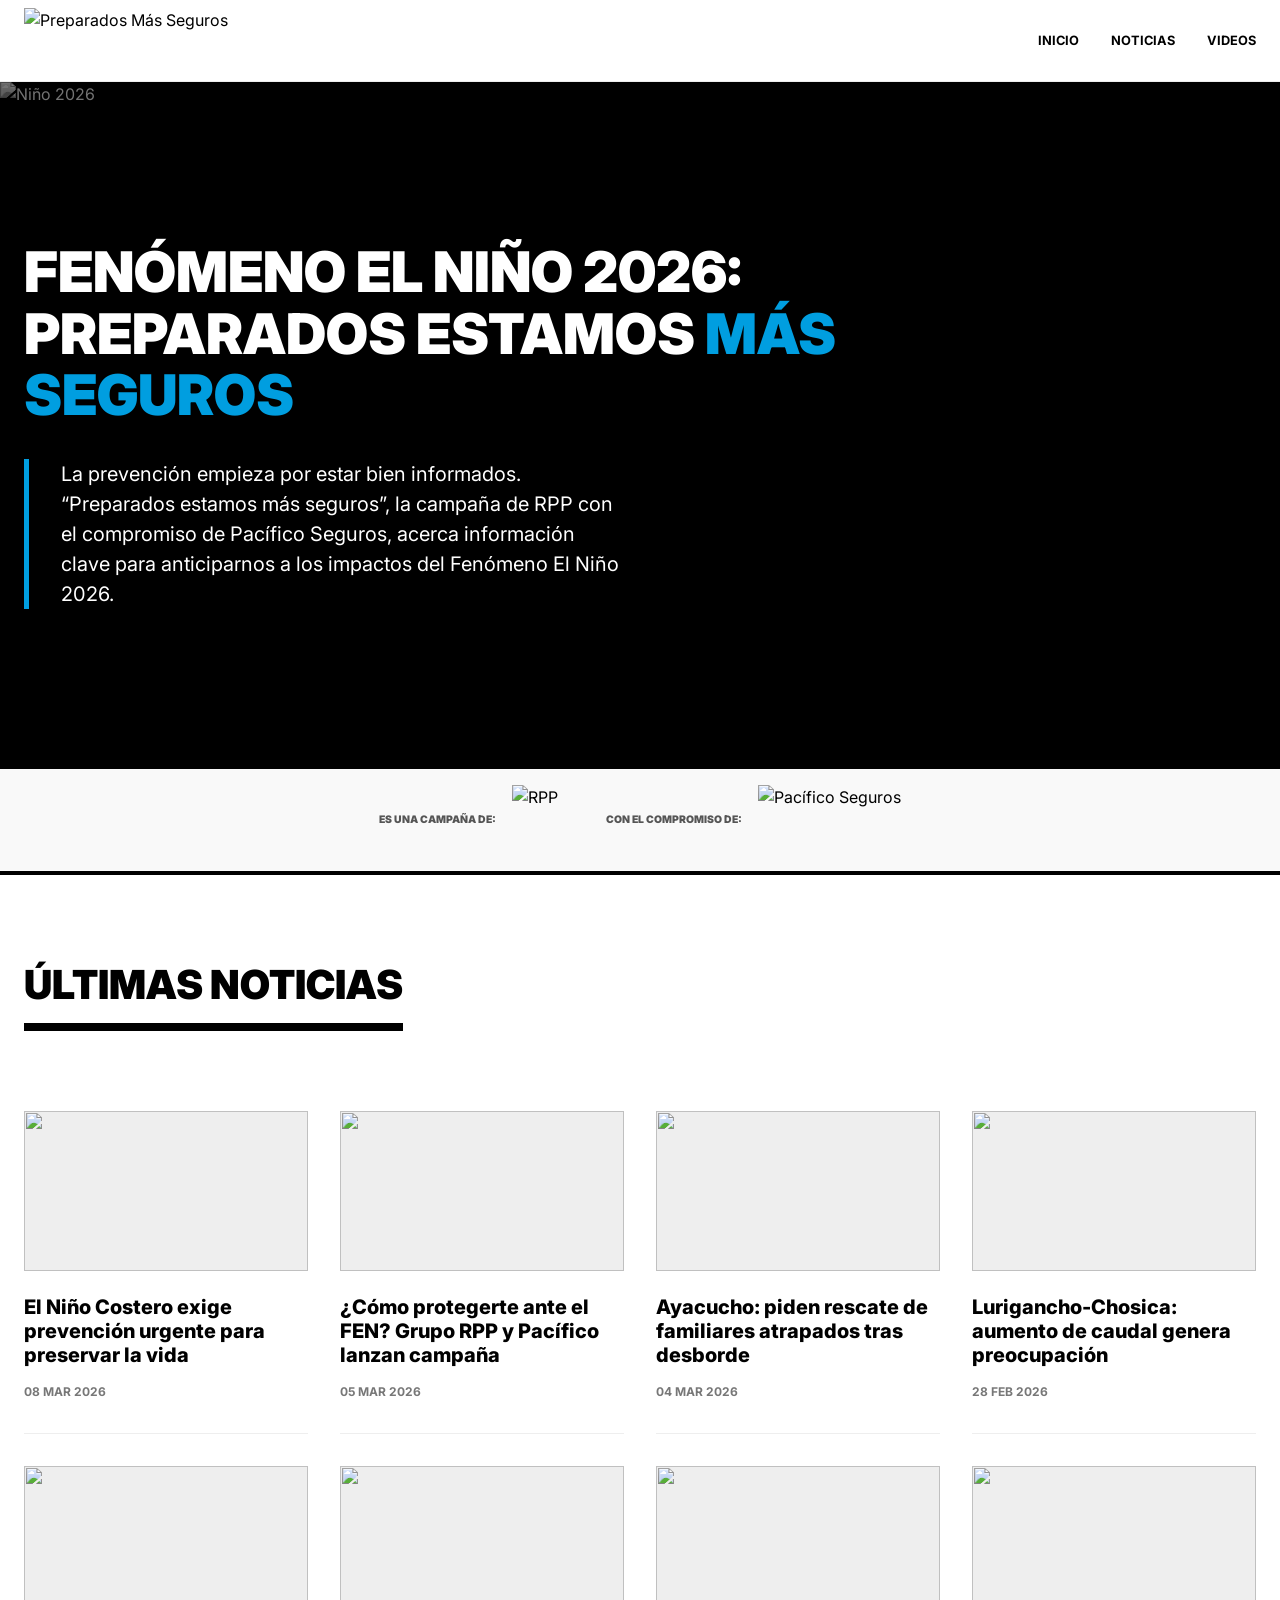
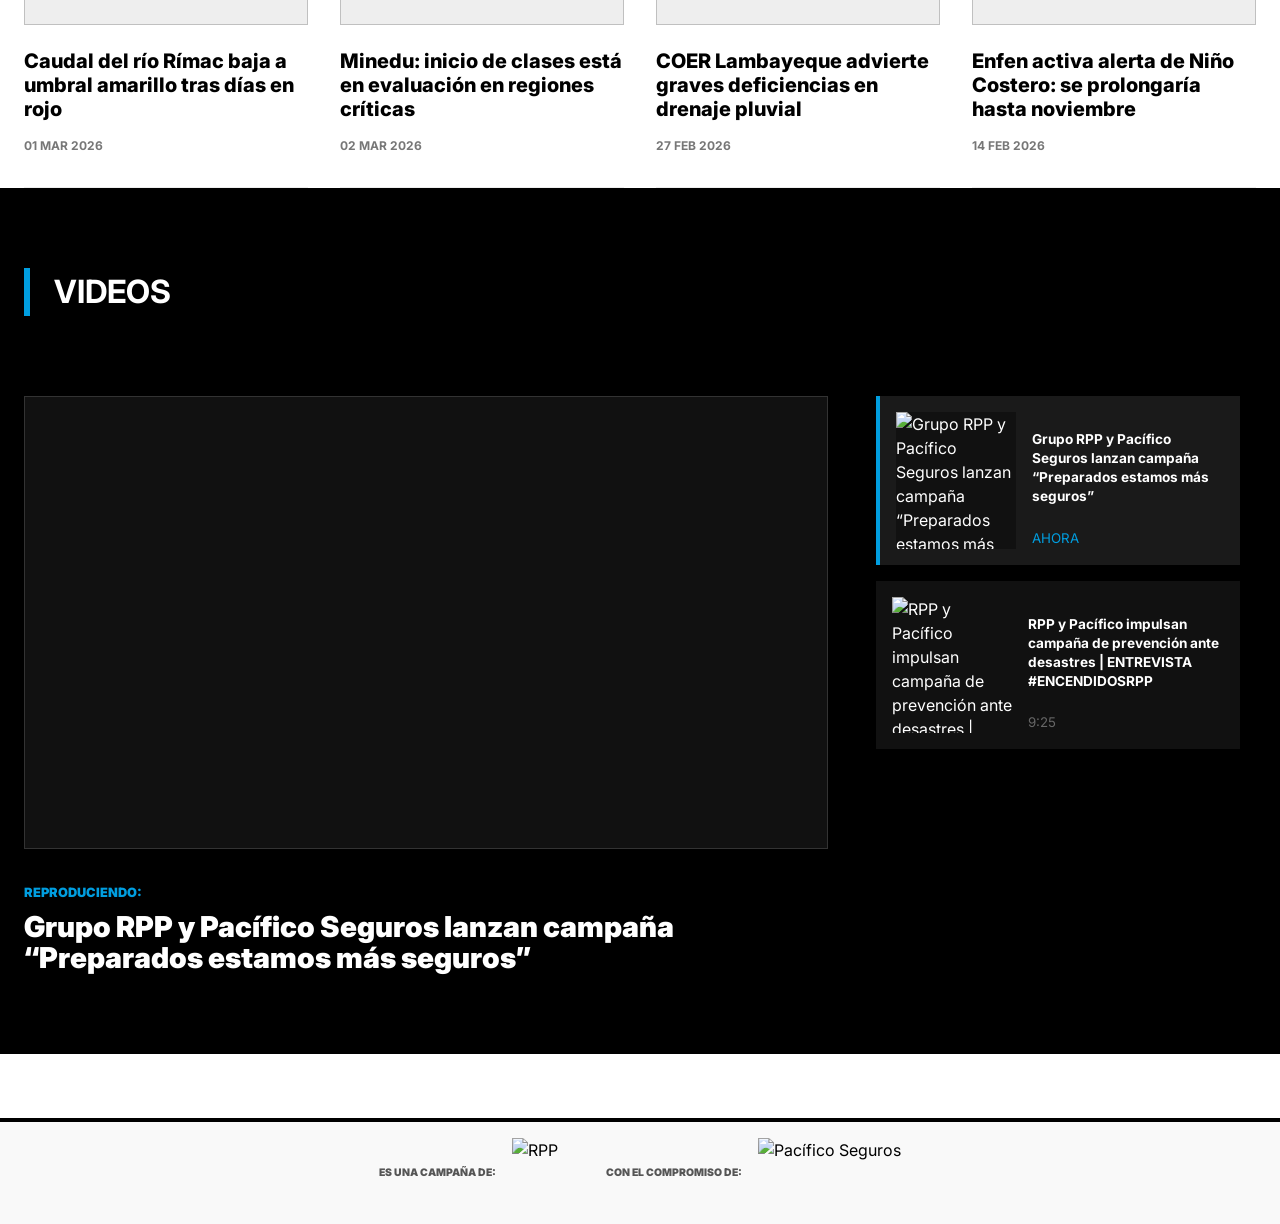
==== opcion2/index.html @ ba084ed6 "Opcion2" ====
<!DOCTYPE html>
<html lang="es">

<head>
    <meta charset="UTF-8">
    <meta name="viewport" content="width=device-width, initial-scale=1.0, user-scalable=no">
    <meta http-equiv="X-UA-Compatible" content="IE=edge">
    <title>Fenómeno El Niño: más informados, más seguros</title>
    <meta name="description"
        content="Campaña de RPP con el compromiso de Pacífico, que tiene como objetivo crear una cadena de información que nos permita a todos estar preparados y prevenidos ante las consecuencias que este evento climático generará." />
    <meta name="keywords" content="Fenómeno El Niño" />
    <meta name="news_keywords" content="Fenómeno El Niño" />
    <meta name="revisit-after" content="1 day" />
    <link rel="dns-prefetch" href="//www.facebook.com/" />
    <link rel="dns-prefetch" href="//pixel.facebook.com/" />
    <link rel="dns-prefetch" href="//www.google-analytics.com/" />
    <link rel="dns-prefetch" href="//static.criteo.net/" />
    <link rel="dns-prefetch" href="//s.rpp-noticias.io/" />
    <link rel="dns-prefetch" href="//gum.criteo.com/" />
    <link rel="dns-prefetch" href="//www.google.com/" />
    <link rel="dns-prefetch" href="//cm.g.doubleclick.net/" />
    <link rel="dns-prefetch" href="//gstatic.com/" />
    <link rel="preconnect" href="//www.google-analytics.com/">

    <meta property="og:title" itemprop="headline" content="Fenómeno El Niño: más informados, más seguros" />
    <meta property="og:description" itemprop="description"
        content="Campaña de RPP con el compromiso de Pacífico, que tiene como objetivo crear una cadena de información que nos permita a todos estar preparados y prevenidos ante las consecuencias que este evento climático generará." />
    <meta property="og:image" itemprop="image"
        content="https://f.rpp-noticias.io/2026/03/23/preparados-logo2_1851116.svg" />
    <meta property="og:url" itemprop="url" content="https://rpp.pe/fenomenoelnino" />

    <!-- Twitter Card -->
    <meta name="twitter:card" content="summary_large_image" />
    <meta name="twitter:site" content="@RPPNoticias" />
    <meta name="twitter:creator" content="@RPPNoticias" />
    <meta name="twitter:domain" content="rpp.pe" />
    <meta name="twitter:title" content="Fenómeno El Niño: más informados, más seguros" />
    <meta name="twitter:description"
        content="Campaña de RPP con el compromiso de Pacífico, que tiene como objetivo crear una cadena de información que nos permita a todos estar preparados y prevenidos ante las consecuencias que este evento climático generará." />
    <meta name="twitter:image" content="https://f.rpp-noticias.io/2026/03/23/preparados-logo2_1851116.svg" />
    <meta property="twitter:account_id" content="3068660363" />

    <!-- fin Twitter Card --> <!-- fin Dublin Core -->
    <meta name="googlebot" content="index,follow" />
    <!-- <meta name="robots" content="max-image-preview:large"> -->
    <meta name="robots" content="index follow">
    <meta name="author" content="GrupoRPP">
    <meta http-equiv="Content-Language" name="language" content="es" />
    <meta name="distribution" content="Global" />
    <meta property="fb:app_id" content="185239485185" />
    <meta property="fb:admins" content="100009067124936" />
    <meta name="lang" content="es" itemprop="inLanguage" />
    <!-- Pinned Site -->
    <!-- Canonical -->
    <link rel="canonical" href="https://rpp.pe/fenomenoelnino" />
    <!--link href="https://fonts.googleapis.com/css?family=Lato:400,700|Roboto+Condensed:400,700|Roboto:400,700|Ubuntu:400,700&display=swap" rel="stylesheet"-->
    <script async src='https://www.googletagservices.com/tag/js/gpt.js'></script>
    <script>
        var googletag = googletag || {};
        googletag.cmd = googletag.cmd || [];
        googletag.slots = [];
        var adUnits = [];
        googletag.cmd.push(function () {
            googletag.pubads().addEventListener('slotRenderEnded', function (e) {
                if (!e.isEmpty) document.getElementById(e.slot.getSlotElementId()).classList.add('show');
            });
            googletag.pubads().setTargeting('category', 'rpp,fenomeno-el-nino'.split(','));
            googletag.pubads().enableAsyncRendering();
            googletag.pubads().collapseEmptyDivs();
            googletag.enableServices();
        });
        var nom_ads = 'Rpp2_Tag_';
    </script>
    <script type='text/javascript'>

        var charseccion = 'Covers';
        var charautor = 'rpp';
    </script>
    <!-- Google Tag Manager -->
    <script>(function (w, d, s, l, i) { w[l] = w[l] || []; w[l].push({ 'gtm.start': new Date().getTime(), event: 'gtm.js' }); var f = d.getElementsByTagName(s)[0], j = d.createElement(s), dl = l != 'dataLayer' ? '&l=' + l : ''; j.async = true; j.src = 'https://www.googletagmanager.com/gtm.js?id=' + i + dl; f.parentNode.insertBefore(j, f); })(window, document, 'script', 'dataLayer', 'GTM-5S77JQ3');</script>
    <!-- End Google Tag Manager -->

    <script>
        window.dataLayer = window.dataLayer || [];
        dataLayer.push({
            'event': 'analyticsPage',
            'Tema': 'rpp',
        });
    </script>

    <script type='text/javascript'>
        (function () {
            var _sf_async_config = window._sf_async_config = (window._sf_async_config || {});
            _sf_async_config.uid = 61908;
            _sf_async_config.domain = 'rpp.pe';
            _sf_async_config.useCanonical = true;
            _sf_async_config.useCanonicalDomain = true;
            _sf_async_config.sections = charseccion;
            _sf_async_config.authors = charautor;
            _sf_async_config.flickerControl = false;
            _sf_async_config.topStorageDomain = 'rpp.pe';
            _sf_async_config.articleBlockSelector = 'article,div.col-detail';
        })();
    </script>
    <script src="//static.chartbeat.com/js/chartbeat_mab.js" defer></script>

    <script>
        var swSpa = {
            originStl: document.head.querySelectorAll("link[rel='stylesheet'], style"),
            beforemount: [],
            aftermount: []
        };
    </script>

    <link rel="preconnect" href="https://fonts.googleapis.com">
    <link rel="preconnect" href="https://fonts.gstatic.com" crossorigin>
    <link href="https://fonts.googleapis.com/css2?family=Inter:wght@400;700;900&display=swap" rel="stylesheet">
    <link rel="stylesheet" href="./style.css">
</head>

<body>

    <!-- Header -->
    <header class="c-header">
        <div class="o-container c-header__inner">
            <div class="c-brand-logo">
                <img src="https://f.rpp-noticias.io/2026/03/27/logo-seguros_1852292.svg" alt="Preparados Más Seguros"
                    class="c-brand-logo__icon">
            </div>
            <nav class="c-nav">
                <a href="#inicio" class="c-nav__link">Inicio</a>
                <a href="#noticias" class="c-nav__link">Noticias</a>
                <a href="#videos" class="c-nav__link">Videos</a>
            </nav>
        </div>
    </header>

    <main>
        <!-- Hero -->
        <section id="inicio" class="c-hero">
            <img src="https://f.rpp-noticias.io/2026/03/23/foto-landing-banner_1851107.png" class="c-hero__bg"
                alt="Niño 2026">
            <div class="o-container">
                <div class="c-hero__content">
                    <h1 class="c-hero__title">FENÓMENO EL NIÑO 2026: <br>PREPARADOS ESTAMOS <span
                            class="u-text-blue">MÁS SEGUROS</span></h1>
                    <p class="c-hero__desc">
                        La prevención empieza por estar bien informados. “Preparados estamos más seguros”, la campaña de
                        RPP con el compromiso de Pacífico Seguros, acerca información clave para anticiparnos a los
                        impactos del Fenómeno El Niño 2026.
                    </p>
                </div>
            </div>
        </section>

        <section class="c-sponsor-bar">
            <div class="o-container c-sponsor-bar__inner">
                <div class="c-sponsor-item">
                    <span class="c-sponsor-label">ES UNA CAMPAÑA DE:</span>
                    <a rel="nofollow" target="_blank" href="https://rpp.pe">
                        <img src="https://f.rpp-noticias.io/2023/12/04/rpp104x104-992937-1010621-15229-1500595-1500815-1501717_1509874.png"
                            alt="RPP" class="c-sponsor-logo">
                    </a>
                </div>
                <div class="c-sponsor-item">
                    <span class="c-sponsor-label">CON EL COMPROMISO DE:</span>
                    <a rel="nofollow" target="_blank" href="https://www.pacifico.com.pe/">
                        <img src="https://f.rpp-noticias.io/2026/03/25/pacifico-seguros-v2_1851767.svg"
                            alt="Pacífico Seguros" class="c-sponsor-logo">
                    </a>
                </div>
            </div>
        </section>

        <!-- News Grid -->
        <section id="noticias" class="o-container u-mt-large">
            <h2 class="c-section-title u-mb-large">Últimas Noticias</h2>

            <div class="o-grid o-grid--news">
                <!-- Card 1 -->
                <article class="c-card">
                    <div class="c-card__img-container">
                        <a href="https://rpp.pe/campanas/publirreportaje/el-nino-costero-exige-prevencion-urgente-para-preservar-la-vida-noticia-1681799">
                            <img src="https://e.rpp-noticias.io/normal/2026/03/26/574157_1851978.webp"
                                class="c-card__img">
                        </a>
                    </div>
                    <h3 class="c-card__title">
                        <a href="#">El Niño Costero exige prevención urgente para preservar la vida</a>
                    </h3>
                    <span class="c-card__date">08 Mar 2026</span>
                </article>

                <!-- Card 2 -->
                <article class="c-card">
                    <div class="c-card__img-container">
                        <a href="https://rpp.pe/campanas/publirreportaje/como-protegerte-ante-el-fen-grupo-rpp-y-pacifico-lanzan-campana-noticia-1681799">
                            <img src="https://e.rpp-noticias.io/normal/2026/03/25/583858_1851562.webp" class="c-card__img">
                        </a>
                    </div>
                    <h3 class="c-card__title">
                        <a href="https://rpp.pe/campanas/publirreportaje/como-protegerte-ante-el-fen-grupo-rpp-y-pacifico-lanzan-campana-noticia-1681799">¿Cómo protegerte ante el FEN? Grupo RPP y Pacífico lanzan campaña</a>
                    </h3>
                    <span class="c-card__date">05 Mar 2026</span>
                </article>

                <!-- Card 3 -->
                <article class="c-card">
                    <div class="c-card__img-container">
                        <a href="https://rpp.pe/campanas/publirreportaje/como-protegerte-ante-el-fen-grupo-rpp-y-pacifico-lanzan-campana-noticia-1681799">
                            <img src="https://e.rpp-noticias.io/normal/2026/03/06/553955_1845494.webp" class="c-card__img">
                        </a>
                    </div>
                    <h3 class="c-card__title">
                        <a href="https://rpp.pe/campanas/publirreportaje/como-protegerte-ante-el-fen-grupo-rpp-y-pacifico-lanzan-campana-noticia-1681799">Ayacucho: piden rescate de familiares atrapados tras desborde</a>
                    </h3>
                    <span class="c-card__date">04 Mar 2026</span>
                </article>

                <!-- Card 4 -->
                <article class="c-card">
                    <div class="c-card__img-container">
                        <a href="https://rpp.pe/campanas/publirreportaje/como-protegerte-ante-el-fen-grupo-rpp-y-pacifico-lanzan-campana-noticia-1681799">
                            <img src="https://e.rpp-noticias.io/normal/2026/03/02/dg3nziwmti-export-2026-03-02-09-43-50-09-47-18-1844022mp4_1844023.webp" class="c-card__img">
                        </a>
                    </div>
                    <h3 class="c-card__title">
                        <a href="https://rpp.pe/campanas/publirreportaje/como-protegerte-ante-el-fen-grupo-rpp-y-pacifico-lanzan-campana-noticia-1681799">Lurigancho-Chosica: aumento de caudal genera preocupación</a>
                    </h3>
                    <span class="c-card__date">28 Feb 2026</span>
                </article>

                <!-- Card 5 -->
                <article class="c-card">
                    <div class="c-card__img-container">
                        <a href="https://rpp.pe/campanas/publirreportaje/como-protegerte-ante-el-fen-grupo-rpp-y-pacifico-lanzan-campana-noticia-1681799">
                            <img src="https://e.rpp-noticias.io/normal/2026/03/02/004600_1843978.webp" class="c-card__img">
                        </a>
                    </div>
                    <h3 class="c-card__title">
                        <a href="https://rpp.pe/campanas/publirreportaje/como-protegerte-ante-el-fen-grupo-rpp-y-pacifico-lanzan-campana-noticia-1681799">Caudal del río Rímac baja a umbral amarillo tras días en rojo</a>
                    </h3>
                    <span class="c-card__date">01 Mar 2026</span>
                </article>

                <!-- Card 6 -->
                <article class="c-card">
                    <div class="c-card__img-container">
                        <a href="https://rpp.pe/campanas/publirreportaje/como-protegerte-ante-el-fen-grupo-rpp-y-pacifico-lanzan-campana-noticia-1681799">
                            <img src="https://e.rpp-noticias.io/normal/2026/03/01/portada_1726640.webp" class="c-card__img">
                        </a>
                    </div>
                    <h3 class="c-card__title">
                        <a href="https://rpp.pe/campanas/publirreportaje/como-protegerte-ante-el-fen-grupo-rpp-y-pacifico-lanzan-campana-noticia-1681799">Minedu: inicio de clases está en evaluación en regiones críticas</a>
                    </h3>
                    <span class="c-card__date">02 Mar 2026</span>
                </article>

                <!-- Card 7 -->
                <article class="c-card">
                    <div class="c-card__img-container">
                        <a href="https://rpp.pe/campanas/publirreportaje/como-protegerte-ante-el-fen-grupo-rpp-y-pacifico-lanzan-campana-noticia-1681799">
                            <img src="https://e.rpp-noticias.io/normal/2026/02/28/d-20260228-wa0019-20260228064535-1843435mp3_1843436.webp" class="c-card__img">
                        </a>
                    </div>
                    <h3 class="c-card__title">
                        <a href="https://rpp.pe/campanas/publirreportaje/como-protegerte-ante-el-fen-grupo-rpp-y-pacifico-lanzan-campana-noticia-1681799">COER Lambayeque advierte graves deficiencias en drenaje pluvial</a>
                    </h3>
                    <span class="c-card__date">27 Feb 2026</span>
                </article>

                <!-- Card 8 -->
                <article class="c-card">
                    <div class="c-card__img-container">
                        <a href="https://rpp.pe/campanas/publirreportaje/como-protegerte-ante-el-fen-grupo-rpp-y-pacifico-lanzan-campana-noticia-1681799">
                            <img src="https://e.rpp-noticias.io/normal/2026/02/23/521652_1841556.webp" class="c-card__img">
                        </a>
                    </div>
                    <h3 class="c-card__title">
                        <a href="https://rpp.pe/campanas/publirreportaje/como-protegerte-ante-el-fen-grupo-rpp-y-pacifico-lanzan-campana-noticia-1681799">Enfen activa alerta de Niño Costero: se prolongaría hasta noviembre</a>
                    </h3>
                    <span class="c-card__date">14 Feb 2026</span>
                </article>
            </div>
        </section>

        <!-- Video Gallery Hub -->
        <section id="videos" class="c-video-hub">
            <div class="o-container">
                <h2 class="c-video-hub__title u-mb-large">VIDEOS</h2>

                <div class="c-video-layout">
                    <!-- Main Video -->
                    <div class="c-video-main">
                        <iframe id="main-video-player" class="c-video-player" src="" frameborder="0"
                            allowfullscreen></iframe>
                        <div class="c-video-main__info">
                            <span class="c-video-main__badge u-text-blue">REPRODUCIENDO:</span>
                            <h3 id="main-video-title" class="c-video-main__title"></h3>
                        </div>
                    </div>

                    <!-- Sidebar Playlist -->
                    <aside id="video-playlist-container" class="c-playlist">
                        <!-- Generado vía JS -->
                    </aside>
                </div>
            </div>
        </section>
    </main>

    <!-- Sponsor Bar BOTTOM -->
    <section class="c-sponsor-bar c-sponsor-bar--bottom">
        <div class="o-container c-sponsor-bar__inner">
            <div class="c-sponsor-item">
                <span class="c-sponsor-label">ES UNA CAMPAÑA DE:</span>
                <a rel="nofollow" target="_blank" href="https://rpp.pe">
                    <img src="https://f.rpp-noticias.io/2023/12/04/rpp104x104-992937-1010621-15229-1500595-1500815-1501717_1509880.png"
                        alt="RPP" class="c-sponsor-logo">
                </a>
            </div>
            <div class="c-sponsor-item">
                <span class="c-sponsor-label">CON EL COMPROMISO DE:</span>
                <a rel="nofollow" target="_blank" href="https://www.pacifico.com.pe/">
                    <img src="https://f.rpp-noticias.io/2026/03/25/pacifico-seguros-v2-1851767_1851801.svg"
                        alt="Pacífico Seguros" class="c-sponsor-logo">
                </a>
            </div>
        </div>
    </section>

    <script src="./index.js"></script>
</body>

</html>
---- opcion2/style.css ----
/* ==========================================================================
   1. SETTINGS (Variables)
   ========================================================================== */
:root {
    --color-white: #FFFFFF;
    --color-black: #000000;
    --color-gray-100: #F9F9F9;
    --color-gray-200: #EEEEEE;
    --color-blue-primary: #009EE0; /* Color del Logo */
    --color-yellow-accent: #FFE600; /* Color del Logo */
    
    --font-main: 'Inter', sans-serif;
    --container-width: 1440px;
    --transition: all 0.3s ease;
}

/* ==========================================================================
   2. GENERIC (Reset)
   ========================================================================== */
html {
    scroll-behavior: smooth;
    scroll-padding-top: 100px;
}

*, *::before, *::after { box-sizing: border-box; }
body, h1, h2, h3, p, ul { margin: 0; padding: 0; }
img { max-width: 100%; height: auto; display: block; }
a { text-decoration: none; color: inherit; }

/* ==========================================================================
   3. BASE (Elementos Base)
   ========================================================================== */
body {
    font-family: var(--font-main);
    background-color: var(--color-white);
    color: var(--color-black);
    line-height: 1.5;
    -webkit-font-smoothing: antialiased;
}

/* ==========================================================================
   4. OBJECTS (Layout)
   ========================================================================== */
.o-container {
    max-width: var(--container-width);
    margin: 0 auto;
    padding: 0 1.5rem;
}

.o-grid {
    display: grid;
    gap: 2rem;
}

/* ==========================================================================
   5. COMPONENTS
   ========================================================================== */

/* HEADER & NAVIGATION */
.c-brand-logo__icon {
    height: 65px;
    width: auto;
}

.c-header {
    padding: 0.5rem 0;
    border-bottom: 1px solid var(--color-gray-200);
    position: sticky;
    top: 0;
    z-index: 100;
    background-color: var(--color-white);
}

.c-header__inner {
    display: flex;
    justify-content: space-between;
    align-items: center;
}

.c-nav { display: flex; gap: 2rem; font-weight: 700; text-transform: uppercase; font-size: 0.8rem; }
.c-nav__link:hover { color: var(--color-blue-primary); }

/* SPONSOR BAR (Top and Bottom) */
.c-sponsor-bar {
    background: var(--color-gray-100);
    padding: 1rem 0;
    border-bottom: 4px solid var(--color-black);
}

.c-sponsor-bar--bottom {
    border-bottom: none;
    border-top: 4px solid var(--color-black);
    margin-top: 4rem;
}

.c-sponsor-bar__inner {
    display: flex;
    justify-content: center;
    align-items: center;
    gap: 3rem;
}

.c-sponsor-item { display: flex; align-items: center; gap: 1rem; }
.c-sponsor-label { font-size: 0.65rem; font-weight: 900; color: #555; }
.c-sponsor-logo { height: 70px; width: auto; object-fit: contain; }

/* HERO */
.c-hero {
    position: relative;
    background: var(--color-black);
    color: var(--color-white);
    padding: 10rem 0;
    overflow: hidden;
}

.c-hero__bg {
    position: absolute;
    top: 0; left: 0; width: 100%; height: 100%;
    object-fit: cover;
    opacity: 0.45;
    filter: grayscale(1);
}

.c-hero__content { position: relative; z-index: 2; max-width: 850px; }

.c-hero__title {
    font-size: clamp(2.5rem, 6vw, 3.5rem);
    font-weight: 900;
    line-height: 1.1;
    margin-bottom: 2rem;
    text-transform: uppercase;
}

.c-hero__desc {
    font-size: 1.25rem;
    max-width: 600px;
    border-left: 5px solid var(--color-blue-primary);
    padding-left: 2rem;
}

/* NEWS CARDS */
.c-card {
    display: flex;
    flex-direction: column;
    border-bottom: 1px solid var(--color-gray-200);
    padding-bottom: 2rem;
    transition: var(--transition);
}

.c-card__img-container {
    aspect-ratio: 16/9;
    background: var(--color-gray-200);
    margin-bottom: 1.5rem;
    overflow: hidden;
}

.c-card__img { width: 100%; height: 100%; object-fit: cover; transition: var(--transition); }
.c-card:hover .c-card__img { transform: scale(1.05); }

.c-badge {
    background: var(--color-yellow-accent);
    color: var(--color-black);
    font-weight: 900;
    font-size: 0.7rem;
    padding: 0.3rem 0.6rem;
    text-transform: uppercase;
    display: inline-block;
    margin-bottom: 1rem;
    width: fit-content;
}

.c-card__title { font-size: 1.25rem; font-weight: 800; line-height: 1.2; margin-bottom: 1rem; }
.c-card__date { font-size: 0.75rem; color: #777; font-weight: 700; text-transform: uppercase; }

/* VIDEO SECTION */
.c-video-hub {
    background: var(--color-black);
    color: var(--color-white);
    padding: 5rem 0;
}

.c-video-layout {
    display: grid;
    grid-template-columns: 1fr 380px;
    gap: 3rem;
}

.c-video-player {
    width: 100%;
    aspect-ratio: 16/9;
    background: #111;
    border: 1px solid #333;
}

.c-playlist { max-height: 550px; overflow-y: auto; padding-right: 1rem; }
.c-playlist::-webkit-scrollbar { width: 5px; }
.c-playlist::-webkit-scrollbar-thumb { background: var(--color-blue-primary); }

.c-playlist-item {
    display: flex; gap: 1rem; padding: 1rem; margin-bottom: 1rem;
    background: #111; cursor: pointer; transition: var(--transition);
}
.c-playlist-item:hover { background: #222; }
.c-playlist-item--active { border-left: 4px solid var(--color-blue-primary); background: #1a1a1a; }

.c-playlist-thumb { 
    width: 120px; 
    aspect-ratio: 16/9; 
    background: #111; 
    flex-shrink: 0; 
    position: relative;
    overflow: hidden;
}

.c-playlist-thumb__bg {
    position: absolute;
    top: -10px;
    left: -10px;
    right: -10px;
    bottom: -10px;
    background-size: cover;
    background-position: center;
    filter: blur(6px);
    opacity: 0.5;
    z-index: 1;
}

.c-playlist-thumb__img {
    width: 100%;
    height: 100%;
    object-fit: contain;
    position: relative;
    z-index: 2;
}
.c-playlist-info h4 { font-size: 0.85rem; font-weight: 700; line-height: 1.4; }
.c-playlist-info__time { color: #666; }

.c-video-main__info { padding-top: 1.5rem; }
.c-video-main__badge { font-weight: 900; font-size: 0.8rem; }
.c-video-main__title { font-size: 1.8rem; margin-top: 0.5rem; font-weight: 900; line-height: 1.1; }
.c-video-hub__title { font-size: 2rem; border-left: 6px solid var(--color-blue-primary); padding-left: 1.5rem; }

/* FOOTER */
.c-footer {
    background: var(--color-black);
    color: var(--color-white);
    padding: 3rem 0;
    text-align: center;
}

.c-footer__copy {
    font-size: 0.75rem;
    color: #555;
    font-weight: 700;
}

.c-section-title {
    font-size: 2.5rem;
    font-weight: 900;
    text-transform: uppercase;
    border-bottom: 8px solid var(--color-black);
    display: inline-block;
    padding-bottom: 0.5rem;
}

/* ==========================================================================
   6. TRUMPS (Utility & Media)
   ========================================================================== */
.u-text-blue { color: var(--color-blue-primary); }
.u-mb-large { margin-bottom: 5rem; }
.u-mt-large { margin-top: 5rem; }
.o-grid--news { grid-template-columns: repeat(4, 1fr); }

@media (max-width: 1100px) {
    .c-video-layout { grid-template-columns: 1fr; }
    .o-grid--news { grid-template-columns: repeat(2, 1fr); }
    .c-sponsor-bar__inner { flex-direction: column; gap: 1.5rem; text-align: center; }
}

@media (max-width: 768px) {
    .o-grid--news { grid-template-columns: 1fr; }
    .c-hero { padding: 5rem 0; text-align: center; }
    .c-hero__desc { border-left: none; border-top: 4px solid var(--color-blue-primary); padding: 1.5rem 0 0; margin: 0 auto; }
    .c-nav { display: none; }
}
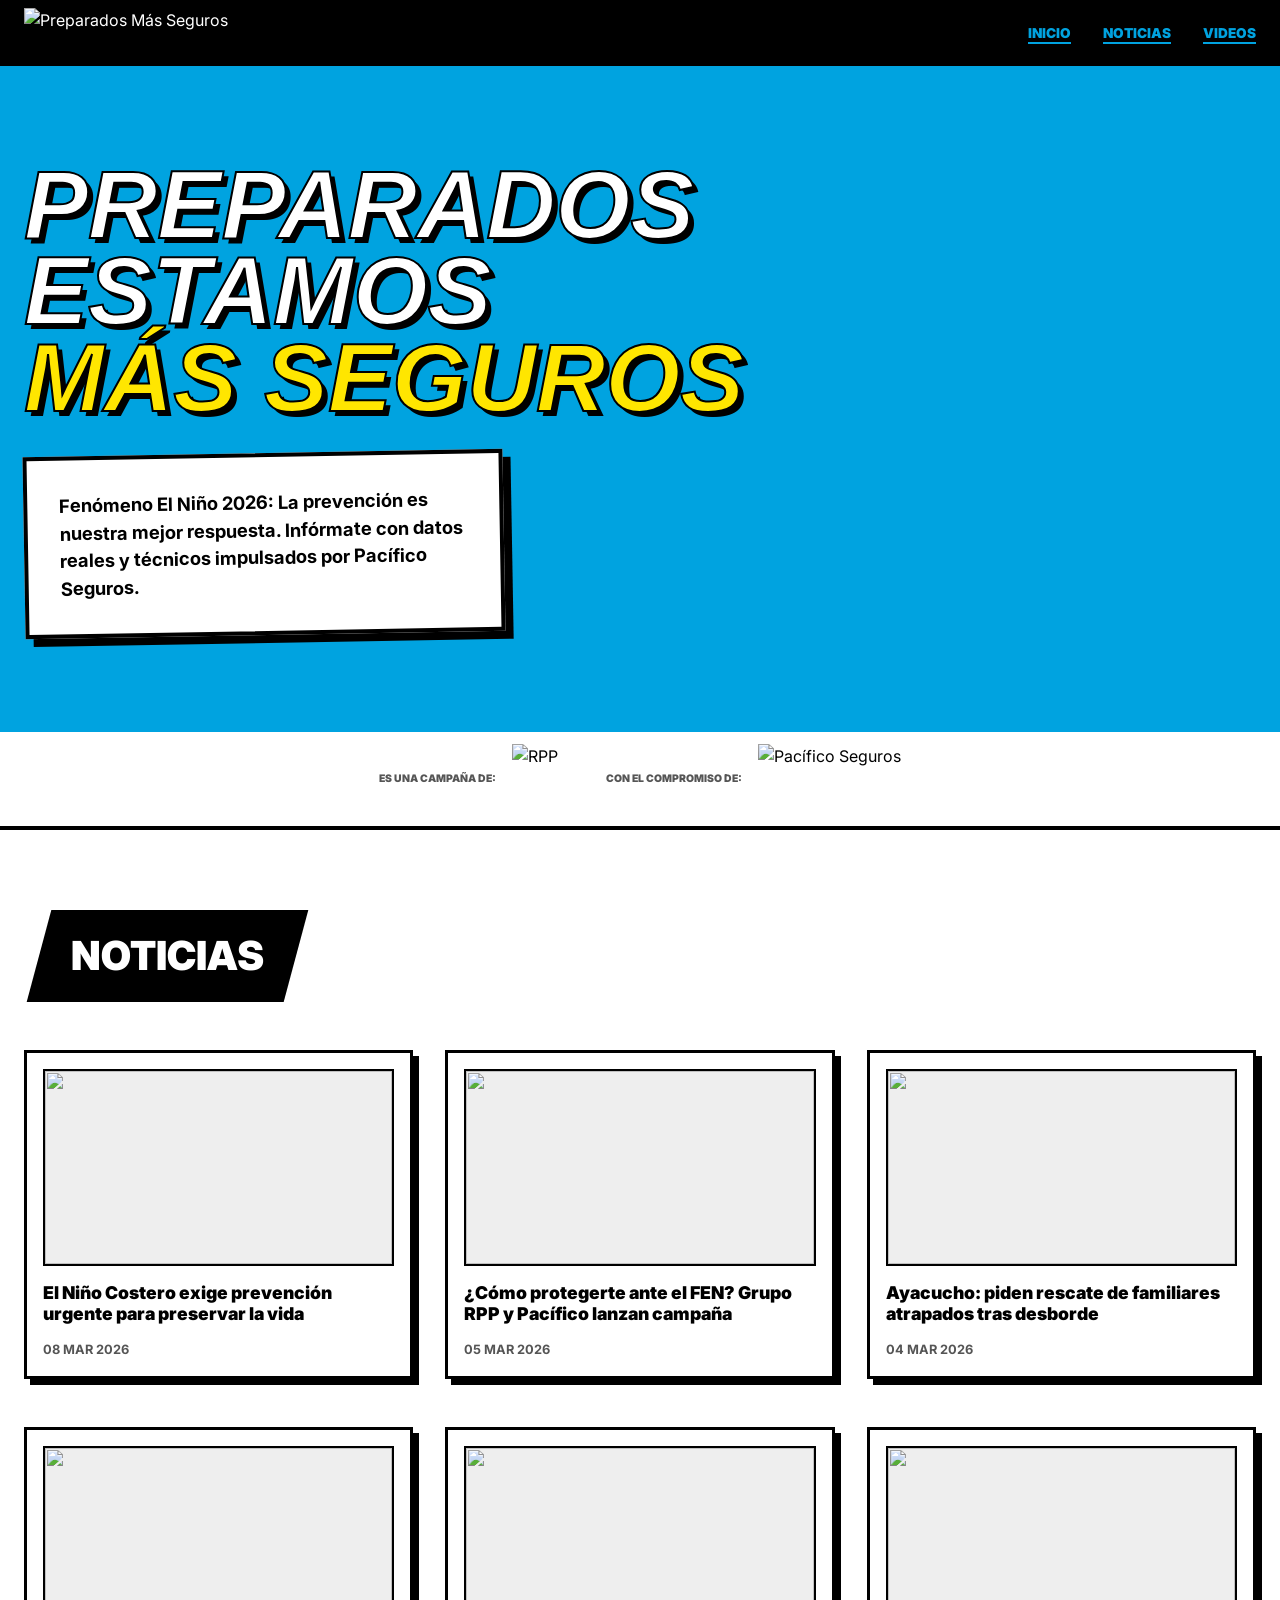
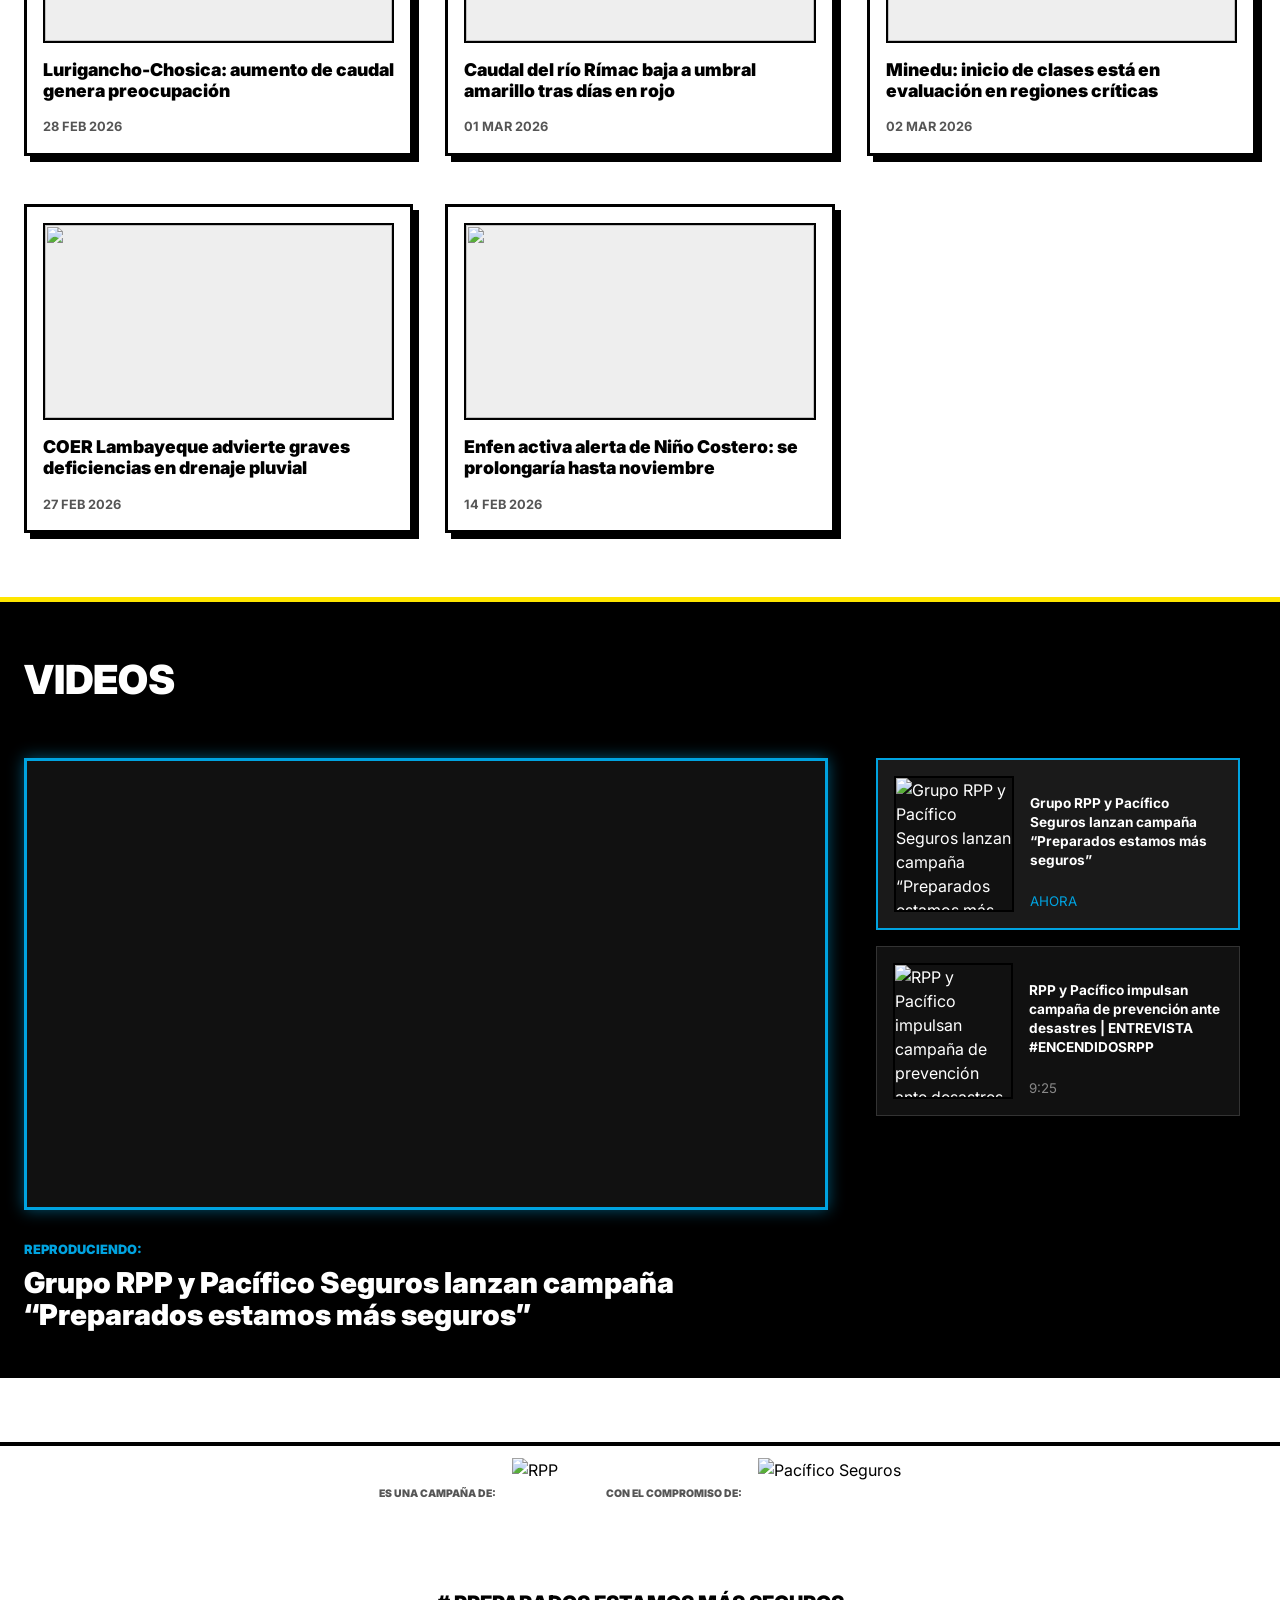
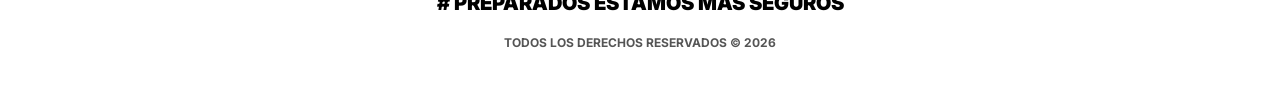
==== commit c50fb178: "Opcion2" ====
--- a/opcion2/index.html
+++ b/opcion2/index.html
@@ -120,11 +120,10 @@
 
 <body>
 
-    <!-- Header -->
     <header class="c-header">
         <div class="o-container c-header__inner">
             <div class="c-brand-logo">
-                <img src="https://f.rpp-noticias.io/2026/03/27/logo-seguros_1852292.svg" alt="Preparados Más Seguros"
+                <img src="https://f.rpp-noticias.io/2026/03/23/logo-preparados-blanco_1851112.svg" alt="Preparados Más Seguros"
                     class="c-brand-logo__icon">
             </div>
             <nav class="c-nav">
@@ -138,17 +137,18 @@
     <main>
         <!-- Hero -->
         <section id="inicio" class="c-hero">
-            <img src="https://f.rpp-noticias.io/2026/03/23/foto-landing-banner_1851107.png" class="c-hero__bg"
-                alt="Niño 2026">
             <div class="o-container">
                 <div class="c-hero__content">
-                    <h1 class="c-hero__title">FENÓMENO EL NIÑO 2026: <br>PREPARADOS ESTAMOS <span
-                            class="u-text-blue">MÁS SEGUROS</span></h1>
-                    <p class="c-hero__desc">
-                        La prevención empieza por estar bien informados. “Preparados estamos más seguros”, la campaña de
-                        RPP con el compromiso de Pacífico Seguros, acerca información clave para anticiparnos a los
-                        impactos del Fenómeno El Niño 2026.
-                    </p>
+                    <h1 class="c-hero__title">
+                        <span class="u-stroke-shadow">PREPARADOS</span><br>
+                        <span class="u-stroke-shadow">ESTAMOS</span><br>
+                        <span class="u-text-yellow u-stroke-shadow">MÁS SEGUROS</span>
+                    </h1>
+                    <div class="c-hero-box">
+                        <p class="c-hero__desc">
+                            Fenómeno El Niño 2026: La prevención es nuestra mejor respuesta. Infórmate con datos reales y técnicos impulsados por Pacífico Seguros.
+                        </p>
+                    </div>
                 </div>
             </div>
         </section>
@@ -173,8 +173,10 @@
         </section>
 
         <!-- News Grid -->
-        <section id="noticias" class="o-container u-mt-large">
-            <h2 class="c-section-title u-mb-large">Últimas Noticias</h2>
+        <section id="noticias" class="o-container u-mt-large c-news-section">
+            <div class="c-section-header-skew">
+                <h2>NOTICIAS</h2>
+            </div>
 
             <div class="o-grid o-grid--news">
                 <!-- Card 1 -->
@@ -287,7 +289,7 @@
         <!-- Video Gallery Hub -->
         <section id="videos" class="c-video-hub">
             <div class="o-container">
-                <h2 class="c-video-hub__title u-mb-large">VIDEOS</h2>
+                <h2 class="c-video-hub__title">VIDEOS</h2>
 
                 <div class="c-video-layout">
                     <!-- Main Video -->
@@ -329,6 +331,11 @@
         </div>
     </section>
 
+    <footer class="c-footer">
+        <div class="c-footer__hashtag"># Preparados Estamos Más Seguros</div>
+        <p class="c-footer__copy">TODOS LOS DERECHOS RESERVADOS &copy; 2026</p>
+    </footer>
+
     <script src="./index.js"></script>
 </body>
 
--- a/opcion2/style.css
+++ b/opcion2/style.css
@@ -6,8 +6,8 @@
     --color-black: #000000;
     --color-gray-100: #F9F9F9;
     --color-gray-200: #EEEEEE;
-    --color-blue-primary: #009EE0; /* Color del Logo */
-    --color-yellow-accent: #FFE600; /* Color del Logo */
+    --color-blue-primary: #00A3E0;
+    --color-yellow-accent: #FFE600;
     
     --font-main: 'Inter', sans-serif;
     --container-width: 1440px;
@@ -57,18 +57,19 @@
    ========================================================================== */
 
 /* HEADER & NAVIGATION */
+/* HEADER & NAVIGATION */
 .c-brand-logo__icon {
-    height: 65px;
+    height: 50px;
     width: auto;
 }
 
 .c-header {
+    background-color: var(--color-black);
+    color: var(--color-white);
     padding: 0.5rem 0;
-    border-bottom: 1px solid var(--color-gray-200);
     position: sticky;
     top: 0;
     z-index: 100;
-    background-color: var(--color-white);
 }
 
 .c-header__inner {
@@ -77,13 +78,20 @@
     align-items: center;
 }
 
-.c-nav { display: flex; gap: 2rem; font-weight: 700; text-transform: uppercase; font-size: 0.8rem; }
-.c-nav__link:hover { color: var(--color-blue-primary); }
-
+.c-nav { display: flex; gap: 2rem; font-weight: 900; text-transform: uppercase; font-size: 0.85rem; }
+.c-nav__link {
+    color: var(--color-blue-primary);
+    text-decoration: underline;
+    text-decoration-thickness: 2px;
+    text-underline-offset: 4px;
+}
+.c-nav__link:hover { color: var(--color-white); }
+
+/* SPONSOR BAR (Top and Bottom) */
 /* SPONSOR BAR (Top and Bottom) */
 .c-sponsor-bar {
-    background: var(--color-gray-100);
-    padding: 1rem 0;
+    background: var(--color-white);
+    padding: 0.75rem 0;
     border-bottom: 4px solid var(--color-black);
 }
 
@@ -105,78 +113,110 @@
 .c-sponsor-logo { height: 70px; width: auto; object-fit: contain; }
 
 /* HERO */
+/* HERO */
 .c-hero {
     position: relative;
+    background: var(--color-blue-primary);
+    color: var(--color-white);
+    padding: 6rem 0;
+    overflow: hidden;
+}
+
+.c-hero__content { position: relative; z-index: 2; max-width: 850px; }
+
+.c-hero__title {
+    font-size: clamp(3.5rem, 8vw, 6rem);
+    font-weight: 900;
+    line-height: 0.9;
+    margin-bottom: 2rem;
+    text-transform: uppercase;
+    font-style: italic;
+}
+
+.c-hero__title span {
+    display: inline-block;
+}
+
+.c-hero__desc {
+    font-size: 1.15rem;
+    font-weight: 700;
+    max-width: 500px;
+    color: var(--color-black);
+}
+
+.c-hero-box {
+    background: var(--color-white);
+    border: 4px solid var(--color-black);
+    box-shadow: 8px 8px 0px 0px var(--color-black);
+    padding: 2rem;
+    max-width: 480px;
+    transform: rotate(-1deg);
+}
+
+/* NEWS CARDS */
+.c-section-header-skew {
+    display: inline-block;
     background: var(--color-black);
     color: var(--color-white);
-    padding: 10rem 0;
-    overflow: hidden;
-}
-
-.c-hero__bg {
-    position: absolute;
-    top: 0; left: 0; width: 100%; height: 100%;
-    object-fit: cover;
-    opacity: 0.45;
-    filter: grayscale(1);
-}
-
-.c-hero__content { position: relative; z-index: 2; max-width: 850px; }
-
-.c-hero__title {
-    font-size: clamp(2.5rem, 6vw, 3.5rem);
-    font-weight: 900;
-    line-height: 1.1;
-    margin-bottom: 2rem;
-    text-transform: uppercase;
-}
-
-.c-hero__desc {
-    font-size: 1.25rem;
-    max-width: 600px;
-    border-left: 5px solid var(--color-blue-primary);
-    padding-left: 2rem;
-}
-
-/* NEWS CARDS */
+    padding: 1rem 2rem;
+    transform: skew(-15deg);
+    margin-bottom: 3rem;
+    position: relative;
+    left: 15px;
+}
+
+.c-section-header-skew h2 {
+    transform: skew(15deg);
+    font-size: 2.5rem;
+    font-weight: 900;
+    text-transform: uppercase;
+}
+
 .c-card {
     display: flex;
     flex-direction: column;
-    border-bottom: 1px solid var(--color-gray-200);
-    padding-bottom: 2rem;
+    border: 3px solid var(--color-black);
+    background: var(--color-white);
+    box-shadow: 6px 6px 0px 0px var(--color-black);
+    padding: 1rem;
     transition: var(--transition);
 }
 
 .c-card__img-container {
     aspect-ratio: 16/9;
     background: var(--color-gray-200);
-    margin-bottom: 1.5rem;
+    margin-bottom: 1rem;
     overflow: hidden;
+    border: 2px solid var(--color-black);
 }
 
 .c-card__img { width: 100%; height: 100%; object-fit: cover; transition: var(--transition); }
+.c-card:hover { transform: translate(-2px, -2px); box-shadow: 8px 8px 0px 0px var(--color-black); }
 .c-card:hover .c-card__img { transform: scale(1.05); }
 
 .c-badge {
     background: var(--color-yellow-accent);
     color: var(--color-black);
     font-weight: 900;
-    font-size: 0.7rem;
+    font-size: 0.75rem;
     padding: 0.3rem 0.6rem;
     text-transform: uppercase;
     display: inline-block;
     margin-bottom: 1rem;
     width: fit-content;
-}
-
-.c-card__title { font-size: 1.25rem; font-weight: 800; line-height: 1.2; margin-bottom: 1rem; }
-.c-card__date { font-size: 0.75rem; color: #777; font-weight: 700; text-transform: uppercase; }
+    border: 2px solid var(--color-black);
+    box-shadow: 3px 3px 0px 0px var(--color-black);
+}
+
+.c-card__title { font-size: 1.1rem; font-weight: 900; line-height: 1.2; margin-bottom: 1rem; }
+.c-card__date { font-size: 0.8rem; color: #555; font-weight: 700; text-transform: uppercase; margin-top: auto; }
 
 /* VIDEO SECTION */
 .c-video-hub {
     background: var(--color-black);
     color: var(--color-white);
-    padding: 5rem 0;
+    padding: 3rem 0;
+    border-top: 5px solid var(--color-yellow-accent);
 }
 
 .c-video-layout {
@@ -189,7 +229,8 @@
     width: 100%;
     aspect-ratio: 16/9;
     background: #111;
-    border: 1px solid #333;
+    border: 3px solid var(--color-blue-primary);
+    box-shadow: 0 0 15px rgba(0, 163, 224, 0.5);
 }
 
 .c-playlist { max-height: 550px; overflow-y: auto; padding-right: 1rem; }
@@ -199,9 +240,10 @@
 .c-playlist-item {
     display: flex; gap: 1rem; padding: 1rem; margin-bottom: 1rem;
     background: #111; cursor: pointer; transition: var(--transition);
-}
-.c-playlist-item:hover { background: #222; }
-.c-playlist-item--active { border-left: 4px solid var(--color-blue-primary); background: #1a1a1a; }
+    border: 1px solid #333;
+}
+.c-playlist-item:hover { background: #222; border-color: #555; }
+.c-playlist-item--active { border: 2px solid var(--color-blue-primary); background: #1a1a1a; }
 
 .c-playlist-thumb { 
     width: 120px; 
@@ -210,6 +252,7 @@
     flex-shrink: 0; 
     position: relative;
     overflow: hidden;
+    border: 2px solid var(--color-black);
 }
 
 .c-playlist-thumb__bg {
@@ -232,51 +275,79 @@
     position: relative;
     z-index: 2;
 }
-.c-playlist-info h4 { font-size: 0.85rem; font-weight: 700; line-height: 1.4; }
-.c-playlist-info__time { color: #666; }
+.c-playlist-info h4 { font-size: 0.85rem; font-weight: 700; line-height: 1.4; color: var(--color-white); }
+.c-playlist-info__time { color: #888; }
 
 .c-video-main__info { padding-top: 1.5rem; }
-.c-video-main__badge { font-weight: 900; font-size: 0.8rem; }
-.c-video-main__title { font-size: 1.8rem; margin-top: 0.5rem; font-weight: 900; line-height: 1.1; }
-.c-video-hub__title { font-size: 2rem; border-left: 6px solid var(--color-blue-primary); padding-left: 1.5rem; }
+.c-video-main__badge { font-weight: 900; font-size: 0.8rem; color: var(--color-blue-primary); display: block; margin-bottom: 0.5rem; }
+.c-video-main__title { font-size: 1.8rem; font-weight: 900; line-height: 1.1; color: var(--color-white); }
+.c-video-hub__title { 
+    font-size: 2.5rem; 
+    font-weight: 900;
+    margin-bottom: 3rem;
+    color: var(--color-white);
+}
+.c-video-hub__title span {
+    color: var(--color-blue-primary);
+}
 
 /* FOOTER */
 .c-footer {
-    background: var(--color-black);
-    color: var(--color-white);
+    background: var(--color-white);
+    color: var(--color-black);
     padding: 3rem 0;
     text-align: center;
+}
+
+.c-footer__hashtag {
+    font-size: 1.25rem;
+    font-weight: 900;
+    margin-bottom: 1rem;
+    text-transform: uppercase;
 }
 
 .c-footer__copy {
     font-size: 0.75rem;
     color: #555;
     font-weight: 700;
+    text-transform: uppercase;
 }
 
 .c-section-title {
     font-size: 2.5rem;
     font-weight: 900;
     text-transform: uppercase;
-    border-bottom: 8px solid var(--color-black);
     display: inline-block;
-    padding-bottom: 0.5rem;
 }
 
 /* ==========================================================================
    6. TRUMPS (Utility & Media)
    ========================================================================== */
 .u-text-blue { color: var(--color-blue-primary); }
+.u-text-yellow { color: var(--color-yellow-accent); }
+
+.u-stroke-shadow {
+    -webkit-text-stroke: 2px var(--color-black);
+    text-shadow: 5px 5px 0px var(--color-black);
+}
+
+.u-stroke-shadow-sm {
+    -webkit-text-stroke: 1.5px var(--color-black);
+    text-shadow: 3px 3px 0px var(--color-black);
+}
 .u-mb-large { margin-bottom: 5rem; }
 .u-mt-large { margin-top: 5rem; }
-.o-grid--news { grid-template-columns: repeat(4, 1fr); }
+.o-grid--news { grid-template-columns: repeat(3, 1fr); gap: 3rem 2rem; }
+
+.c-news-section {
+    margin-bottom: 4rem;
+}
 
 @media (max-width: 1100px) {
     .c-video-layout { grid-template-columns: 1fr; }
     .o-grid--news { grid-template-columns: repeat(2, 1fr); }
     .c-sponsor-bar__inner { flex-direction: column; gap: 1.5rem; text-align: center; }
 }
-
 @media (max-width: 768px) {
     .o-grid--news { grid-template-columns: 1fr; }
     .c-hero { padding: 5rem 0; text-align: center; }
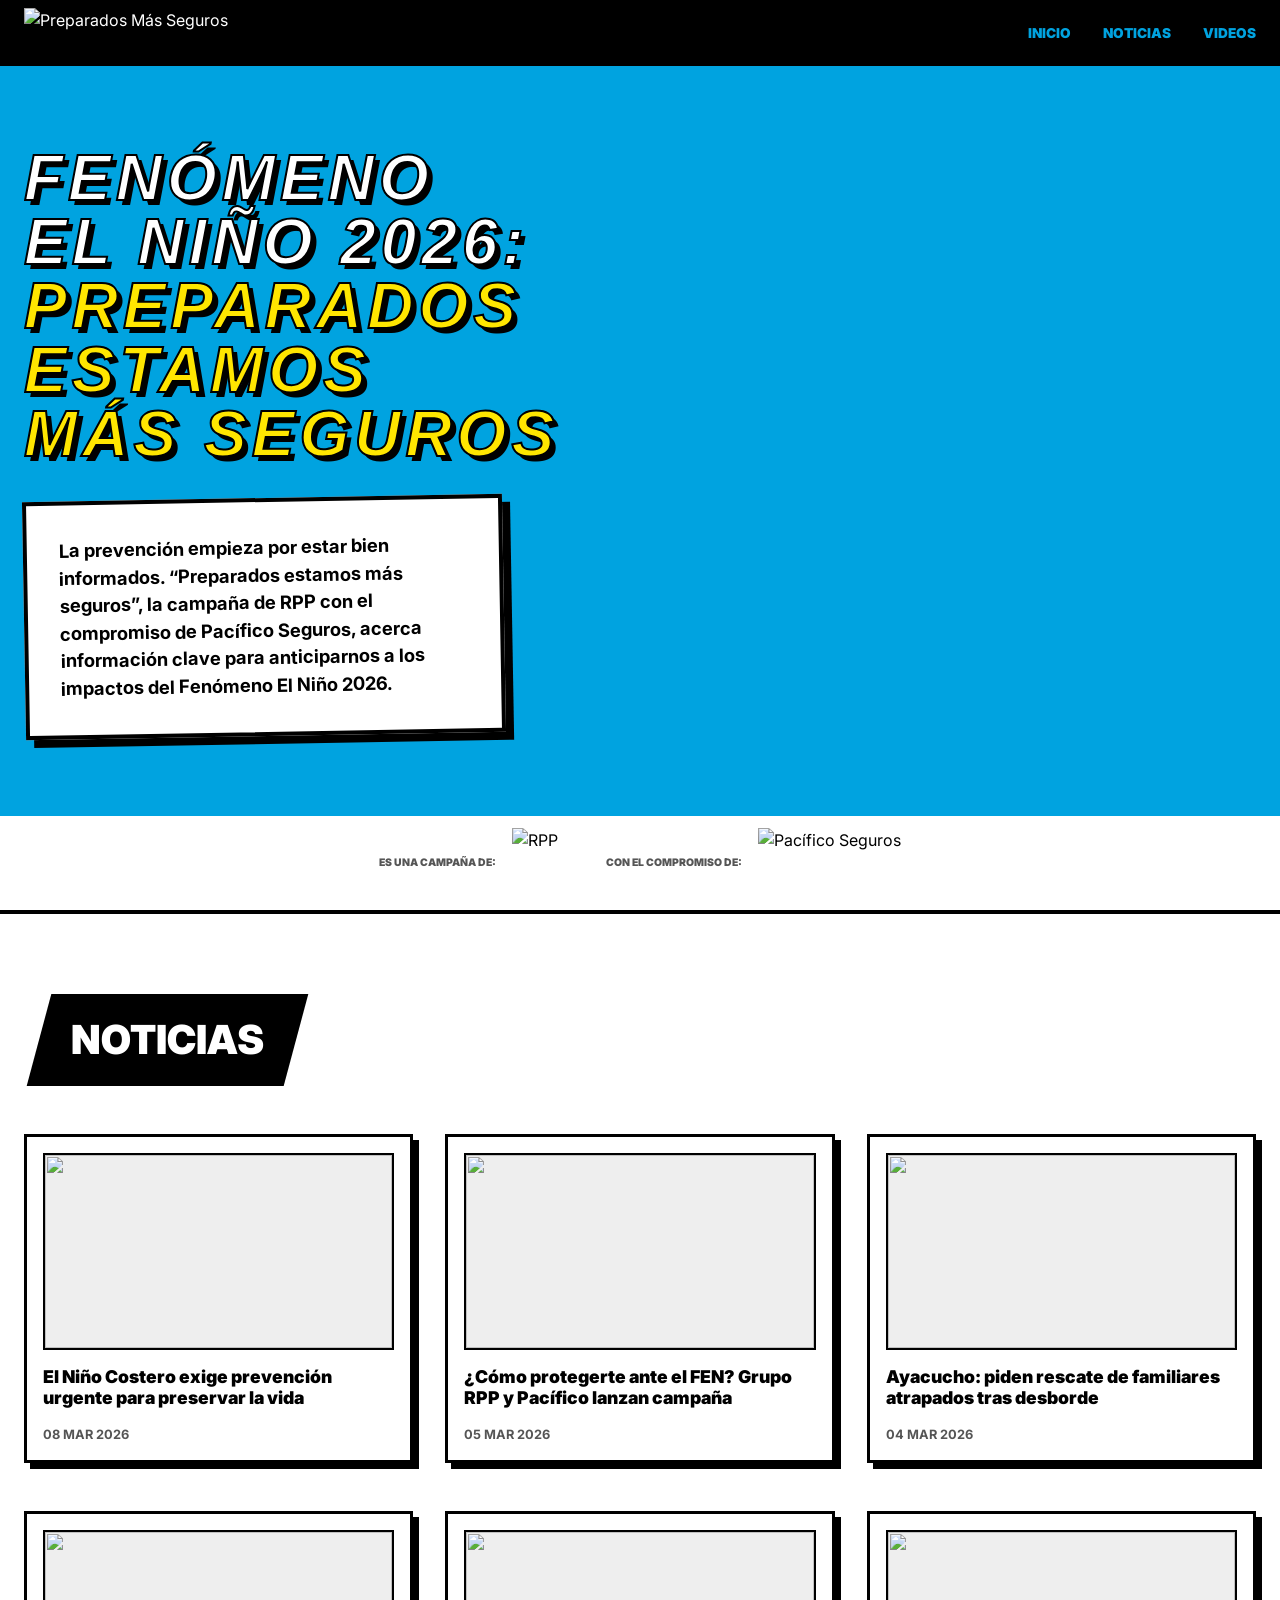
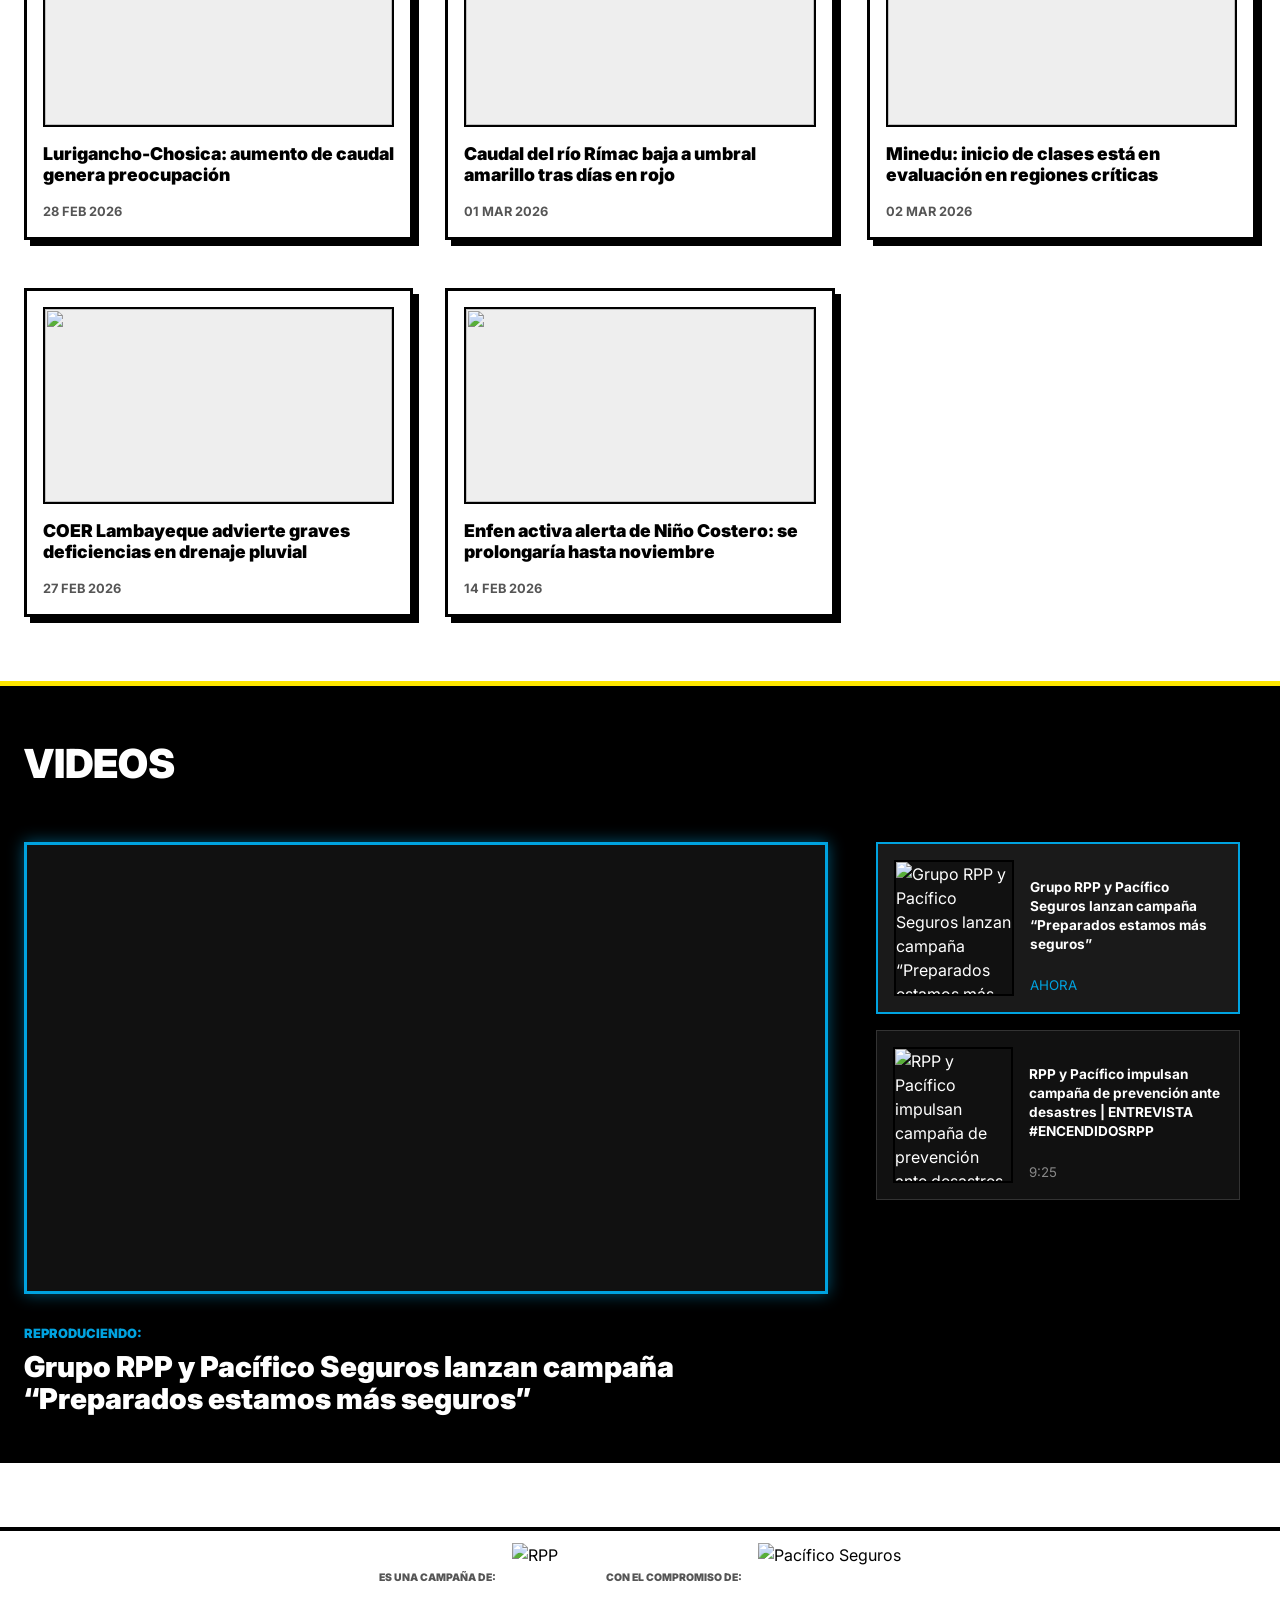
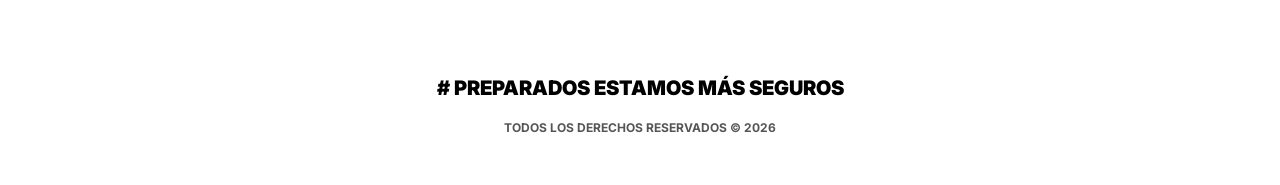
==== commit e62be1bf: "Opcion2" ====
--- a/opcion2/index.html
+++ b/opcion2/index.html
@@ -140,13 +140,13 @@
             <div class="o-container">
                 <div class="c-hero__content">
                     <h1 class="c-hero__title">
-                        <span class="u-stroke-shadow">PREPARADOS</span><br>
-                        <span class="u-stroke-shadow">ESTAMOS</span><br>
-                        <span class="u-text-yellow u-stroke-shadow">MÁS SEGUROS</span>
+                        <span class="u-stroke-shadow">FENÓMENO</span><br>
+                        <span class="u-stroke-shadow">EL NIÑO 2026:</span><br>
+                        <span class="u-text-yellow u-stroke-shadow">PREPARADOS ESTAMOS <br>MÁS SEGUROS</span>
                     </h1>
                     <div class="c-hero-box">
                         <p class="c-hero__desc">
-                            Fenómeno El Niño 2026: La prevención es nuestra mejor respuesta. Infórmate con datos reales y técnicos impulsados por Pacífico Seguros.
+                            La prevención empieza por estar bien informados. “Preparados estamos más seguros”, la campaña de RPP con el compromiso de Pacífico Seguros, acerca información clave para anticiparnos a los impactos del Fenómeno El Niño 2026.
                         </p>
                     </div>
                 </div>
--- a/opcion2/style.css
+++ b/opcion2/style.css
@@ -81,7 +81,6 @@
 .c-nav { display: flex; gap: 2rem; font-weight: 900; text-transform: uppercase; font-size: 0.85rem; }
 .c-nav__link {
     color: var(--color-blue-primary);
-    text-decoration: underline;
     text-decoration-thickness: 2px;
     text-underline-offset: 4px;
 }
@@ -116,21 +115,26 @@
 /* HERO */
 .c-hero {
     position: relative;
-    background: var(--color-blue-primary);
-    color: var(--color-white);
-    padding: 6rem 0;
+    background-color: var(--color-blue-primary);
+    background-image: url('https://f.rpp-noticias.io/2026/03/23/foto-landing-banner_1851107.png');
+    background-size: cover;
+    background-position: center;
+    color: var(--color-white);
+    padding: 5rem 0;
     overflow: hidden;
 }
 
 .c-hero__content { position: relative; z-index: 2; max-width: 850px; }
 
 .c-hero__title {
-    font-size: clamp(3.5rem, 8vw, 6rem);
-    font-weight: 900;
-    line-height: 0.9;
+    font-family: 'Impact', 'Arial Black', sans-serif;
+    font-size: clamp(3.5rem, 5vw, 6rem);
+    font-weight: 900;
+    line-height: 1;
     margin-bottom: 2rem;
     text-transform: uppercase;
     font-style: italic;
+    letter-spacing: 5px;
 }
 
 .c-hero__title span {
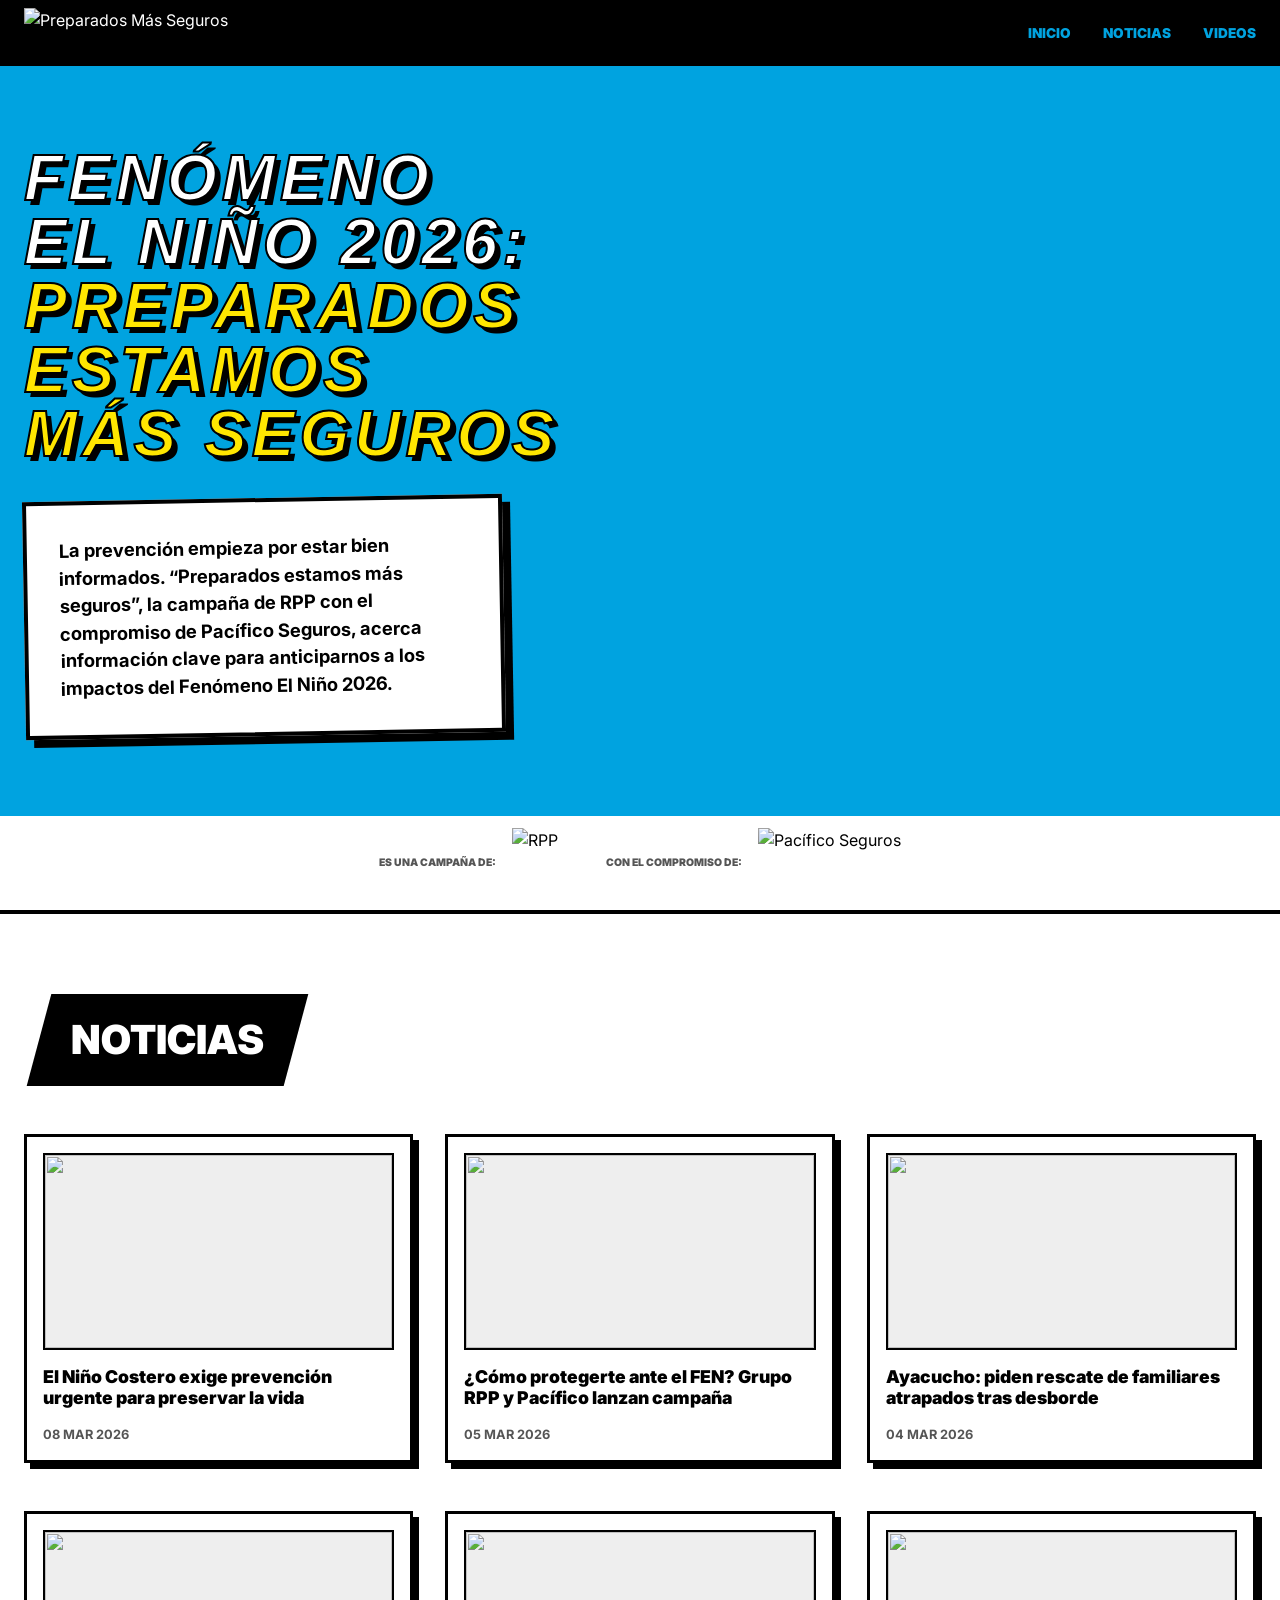
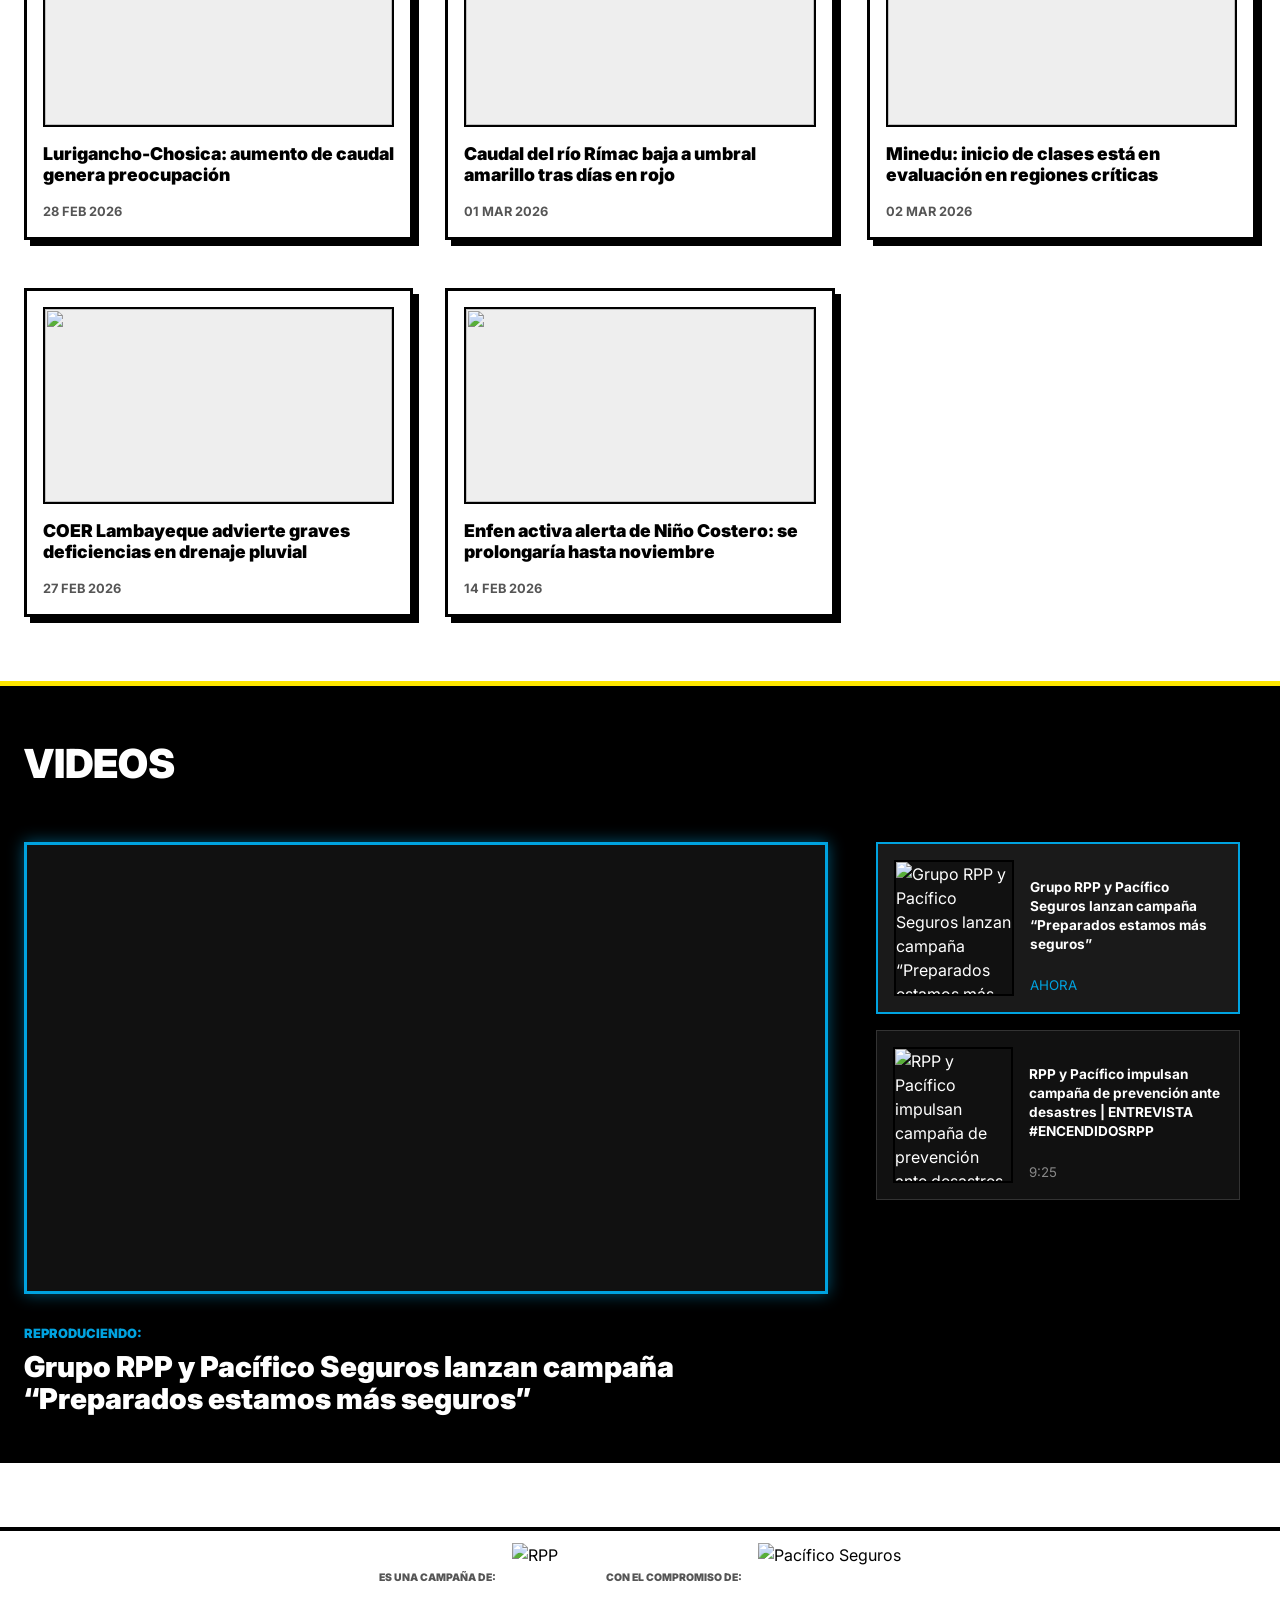
==== commit 136b4511: "Opcion 2" ====
--- a/opcion2/index.html
+++ b/opcion2/index.html
@@ -331,11 +331,6 @@
         </div>
     </section>
 
-    <footer class="c-footer">
-        <div class="c-footer__hashtag"># Preparados Estamos Más Seguros</div>
-        <p class="c-footer__copy">TODOS LOS DERECHOS RESERVADOS &copy; 2026</p>
-    </footer>
-
     <script src="./index.js"></script>
 </body>
 
